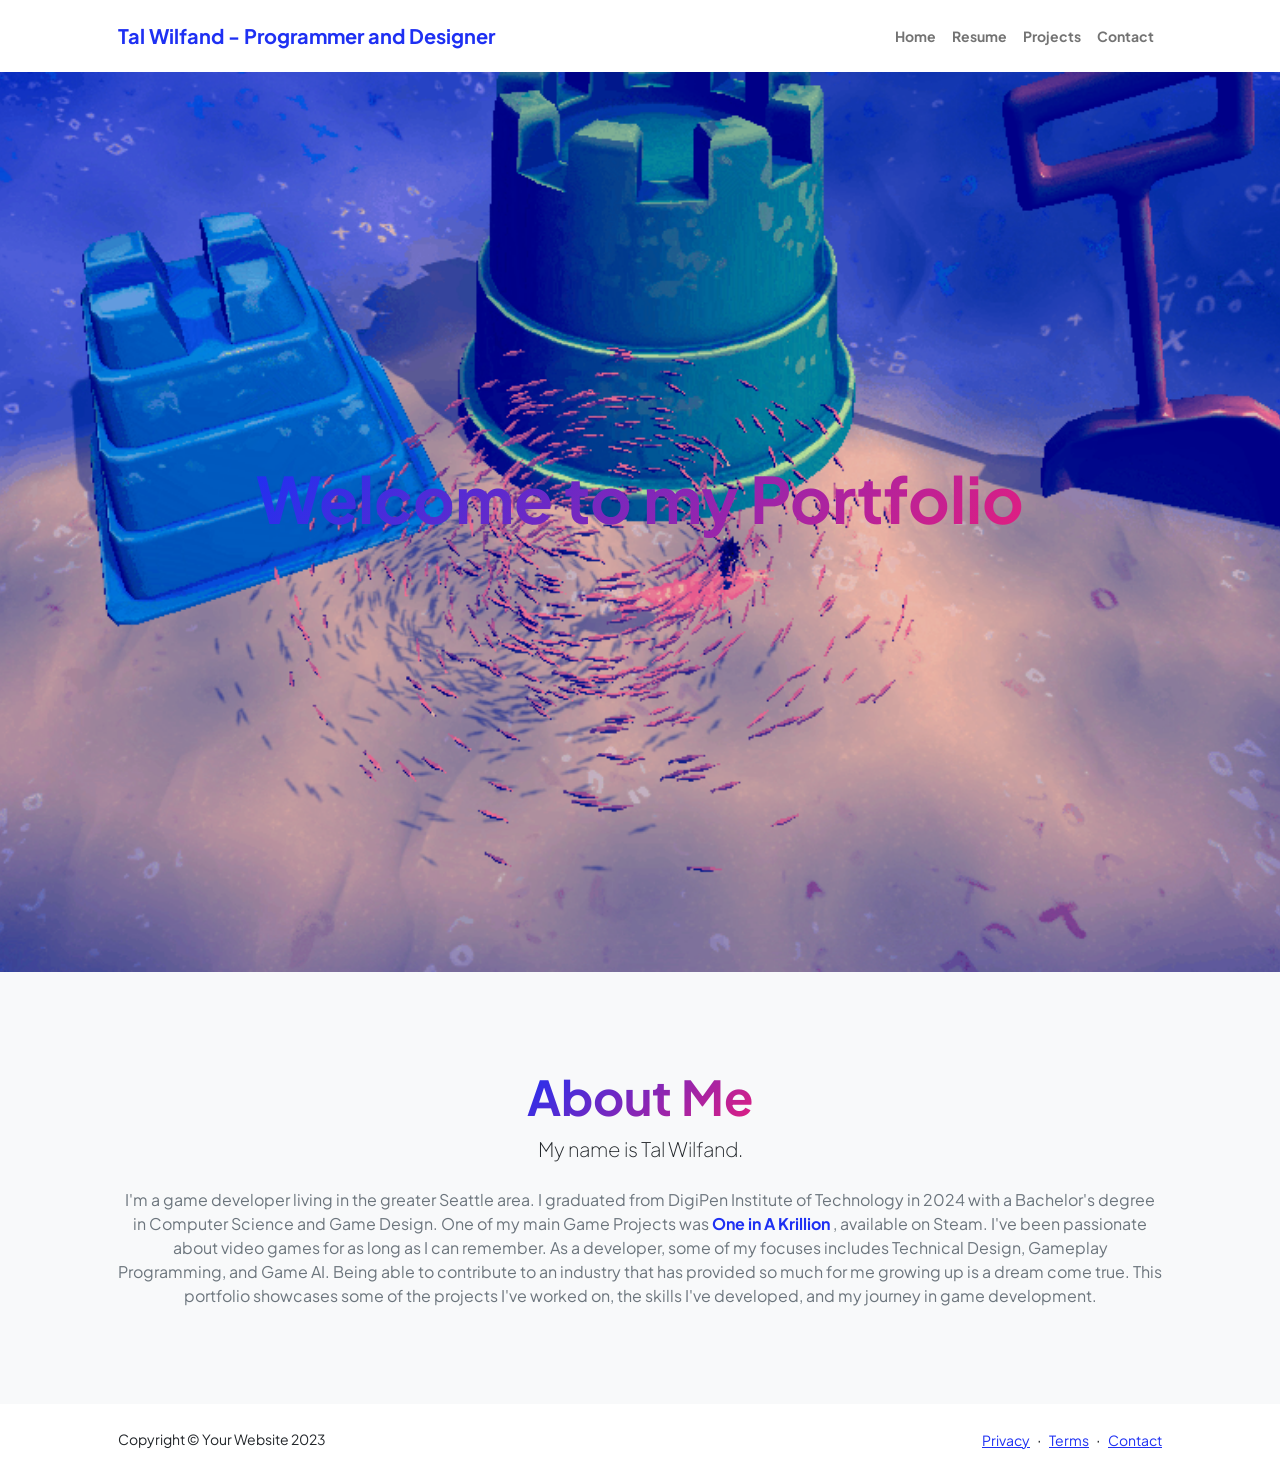
==== index.html @ 3e99793d "better wording and website image" ====
<!DOCTYPE html>
<html lang="en">
    <head>
        <meta charset="utf-8" />
        <meta name="viewport" content="width=device-width, initial-scale=1, shrink-to-fit=no" />
        <meta name="description" content="" />
        <meta name="author" content="" />
        <title>Tal Wilfand Portfolio</title>
        <!-- Favicon-->
        <link rel="icon" type="image/x-icon" href="assets/square-letter-t.png" />
        <!-- Custom Google font-->
        <link rel="preconnect" href="https://fonts.googleapis.com" />
        <link rel="preconnect" href="https://fonts.gstatic.com" crossorigin />
        <link href="https://fonts.googleapis.com/css2?family=Plus+Jakarta+Sans:wght@100;200;300;400;500;600;700;800;900&amp;display=swap" rel="stylesheet" />
        <!-- Bootstrap icons-->
        <link href="https://cdn.jsdelivr.net/npm/bootstrap-icons@1.8.1/font/bootstrap-icons.css" rel="stylesheet" />
        <!-- Core theme CSS (includes Bootstrap)-->
        <link href="css/styles.css" rel="stylesheet" />
    </head>
    <body class="d-flex flex-column h-100">
        
        <main class="flex-shrink-0">
            <!-- Navigation-->
            <nav class="navbar navbar-expand-lg navbar-light bg-white py-3">
                <div class="container px-5">
                    <a class="navbar-brand" href="index.html"><span class="fw-bolder text-primary">Tal Wilfand - Programmer and Designer</span></a>
                    <button class="navbar-toggler" type="button" data-bs-toggle="collapse" data-bs-target="#navbarSupportedContent" aria-controls="navbarSupportedContent" aria-expanded="false" aria-label="Toggle navigation"><span class="navbar-toggler-icon"></span></button>
                    <div class="collapse navbar-collapse" id="navbarSupportedContent">
                        <ul class="navbar-nav ms-auto mb-2 mb-lg-0 small fw-bolder">
                            <li class="nav-item"><a class="nav-link" href="index.html">Home</a></li>
                            <li class="nav-item"><a class="nav-link" href="resume.html">Resume</a></li>
                            <li class="nav-item"><a class="nav-link" href="projects.html">Projects</a></li>
                            <li class="nav-item"><a class="nav-link" href="contact.html">Contact</a></li>
                        </ul>
                    </div>
                </div>
            </nav>
            <!-- Header-->
            <section class="hero">
                <h1 class="display-3 fw-bolder mb-5"><span class="text-gradient d-inline">Welcome to my Portfolio</span></h1>
            </section>

            <!-- About Section-->
            <section class="bg-light py-5">
                
                <div class="container px-5">
                    <div class="row gx-5 justify-content-center">
                        <div class="col-xxl-8">
                            <div class="text-center my-5">

                                <h2 class="display-5 fw-bolder"><span class="text-gradient d-inline">About Me</span></h2>
                                <p class="lead fw-light mb-4">My name is Tal Wilfand.</p>
                                <p class="text-muted">I'm a game developer living in the greater Seattle area. 
                                    I graduated from DigiPen Institute of Technology in 2024 with a Bachelor's degree in Computer Science and Game Design. One of my main Game Projects was

                                    <a href="https://store.steampowered.com/app/2924160/One_in_a_Krillion/"
                                       target="_blank"
                                       rel="noopener noreferrer"
                                       class="fw-bold text-decoration-none">
                                        One in A Krillion
                                    </a>,
                                    available on Steam.

                                    I've been passionate about video games for as long as I can remember. As a developer, some of my focuses includes Technical Design, Gameplay Programming, and Game AI.
                                    Being able to contribute to an industry that has provided so much for me growing up is a dream come true. 
                                    This portfolio showcases some of the projects I've worked on, the skills I've developed, and my journey in game development. 
                                </p>

                            </div>
                        </div>
                    </div>
                </div>
            </section>
        </main>
        <!-- Footer-->
        <footer class="bg-white py-4 mt-auto">
            <div class="container px-5">
                <div class="row align-items-center justify-content-between flex-column flex-sm-row">
                    <div class="col-auto"><div class="small m-0">Copyright &copy; Your Website 2023</div></div>
                    <div class="col-auto">
                        <a class="small" href="#!">Privacy</a>
                        <span class="mx-1">&middot;</span>
                        <a class="small" href="#!">Terms</a>
                        <span class="mx-1">&middot;</span>
                        <a class="small" href="#!">Contact</a>
                    </div>
                </div>
            </div>
        </footer>
        <!-- Bootstrap core JS-->
        <script src="https://cdn.jsdelivr.net/npm/bootstrap@5.2.3/dist/js/bootstrap.bundle.min.js"></script>
        <!-- Core theme JS-->
        <script src="js/scripts.js"></script>
    </body>
</html>
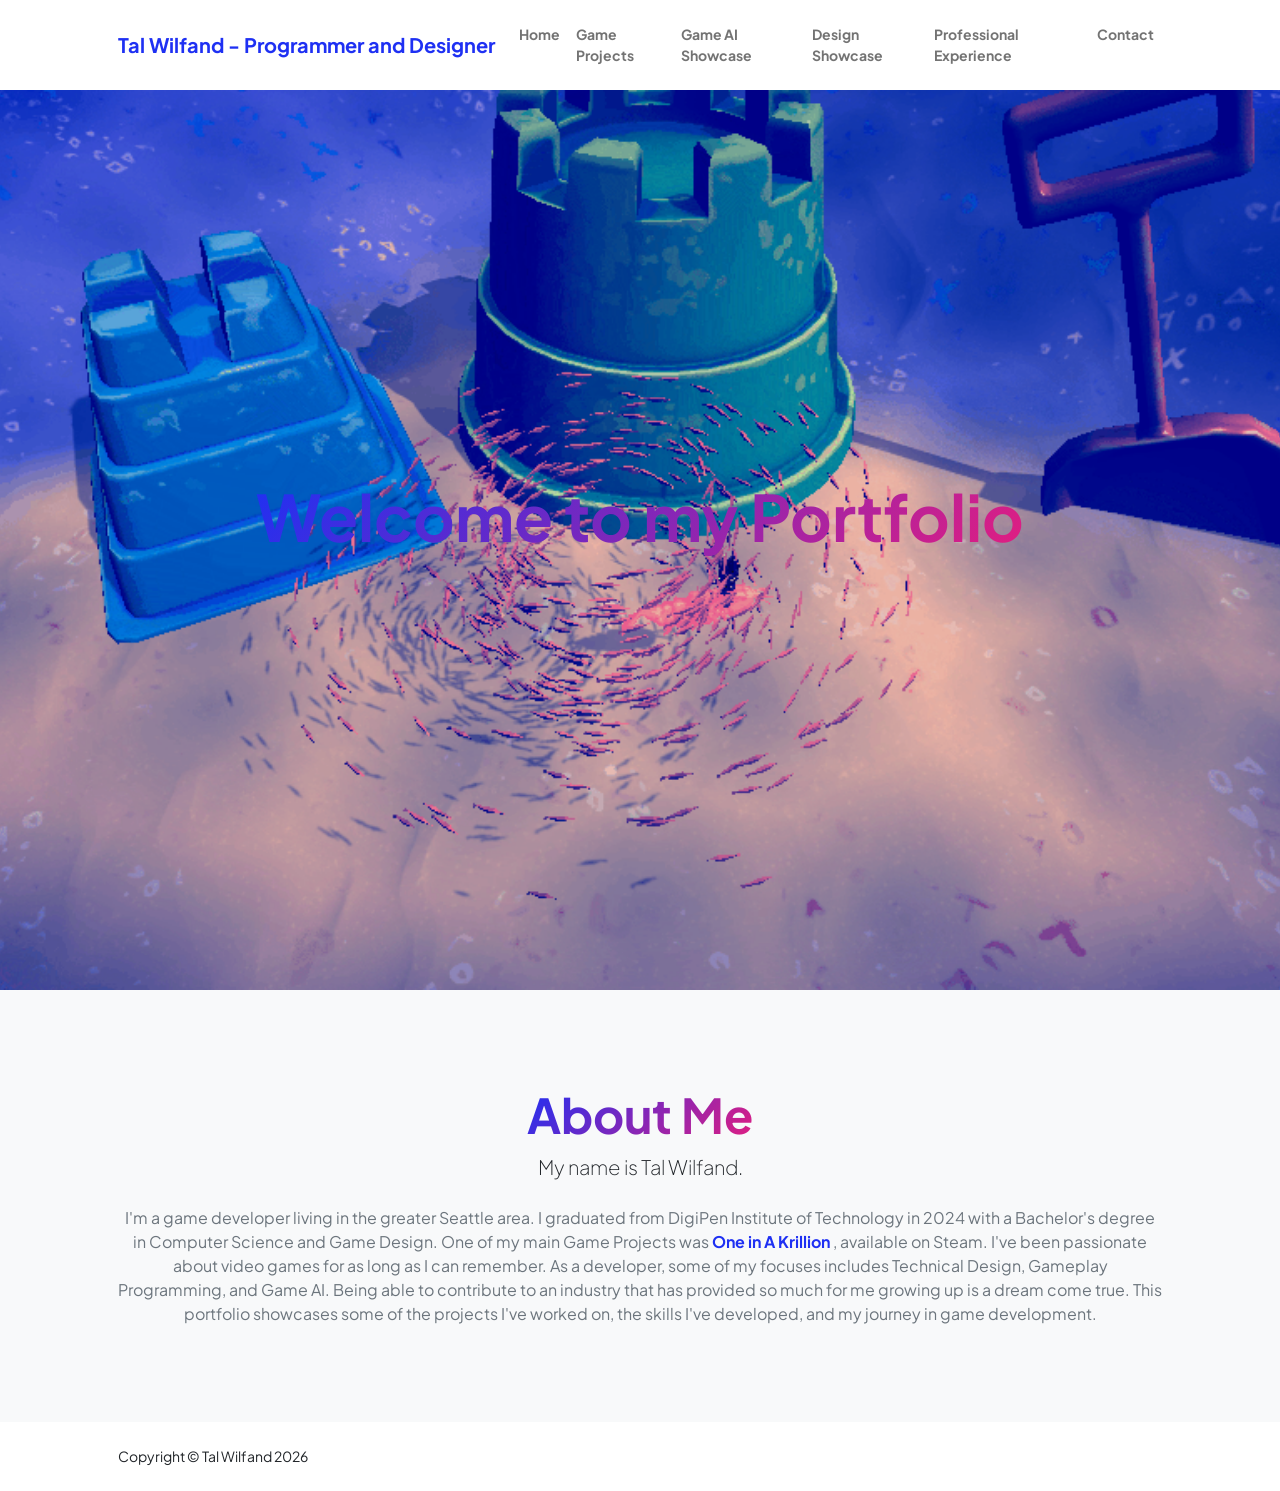
==== commit 43c30bf9: "Update index.html" ====
--- a/index.html
+++ b/index.html
@@ -21,15 +21,17 @@
         
         <main class="flex-shrink-0">
             <!-- Navigation-->
-            <nav class="navbar navbar-expand-lg navbar-light bg-white py-3">
+            <nav class="navbar navbar-expand-lg navbar-light bg-blue py-3">
                 <div class="container px-5">
                     <a class="navbar-brand" href="index.html"><span class="fw-bolder text-primary">Tal Wilfand - Programmer and Designer</span></a>
                     <button class="navbar-toggler" type="button" data-bs-toggle="collapse" data-bs-target="#navbarSupportedContent" aria-controls="navbarSupportedContent" aria-expanded="false" aria-label="Toggle navigation"><span class="navbar-toggler-icon"></span></button>
                     <div class="collapse navbar-collapse" id="navbarSupportedContent">
                         <ul class="navbar-nav ms-auto mb-2 mb-lg-0 small fw-bolder">
                             <li class="nav-item"><a class="nav-link" href="index.html">Home</a></li>
-                            <li class="nav-item"><a class="nav-link" href="resume.html">Resume</a></li>
-                            <li class="nav-item"><a class="nav-link" href="projects.html">Projects</a></li>
+                            <li class="nav-item"><a class="nav-link" href="projects.html">Game Projects</a></li>
+                            <li class="nav-item"><a class="nav-link" href="projects.html">Game AI Showcase</a></li>
+                            <li class="nav-item"><a class="nav-link" href="projects.html">Design Showcase</a></li>
+                            <li class="nav-item"><a class="nav-link" href="resume.html">Professional Experience</a></li>
                             <li class="nav-item"><a class="nav-link" href="contact.html">Contact</a></li>
                         </ul>
                     </div>
@@ -76,14 +78,7 @@
         <footer class="bg-white py-4 mt-auto">
             <div class="container px-5">
                 <div class="row align-items-center justify-content-between flex-column flex-sm-row">
-                    <div class="col-auto"><div class="small m-0">Copyright &copy; Your Website 2023</div></div>
-                    <div class="col-auto">
-                        <a class="small" href="#!">Privacy</a>
-                        <span class="mx-1">&middot;</span>
-                        <a class="small" href="#!">Terms</a>
-                        <span class="mx-1">&middot;</span>
-                        <a class="small" href="#!">Contact</a>
-                    </div>
+                    <div class="col-auto"><div class="small m-0">Copyright &copy; Tal Wilfand 2026</div></div>
                 </div>
             </div>
         </footer>
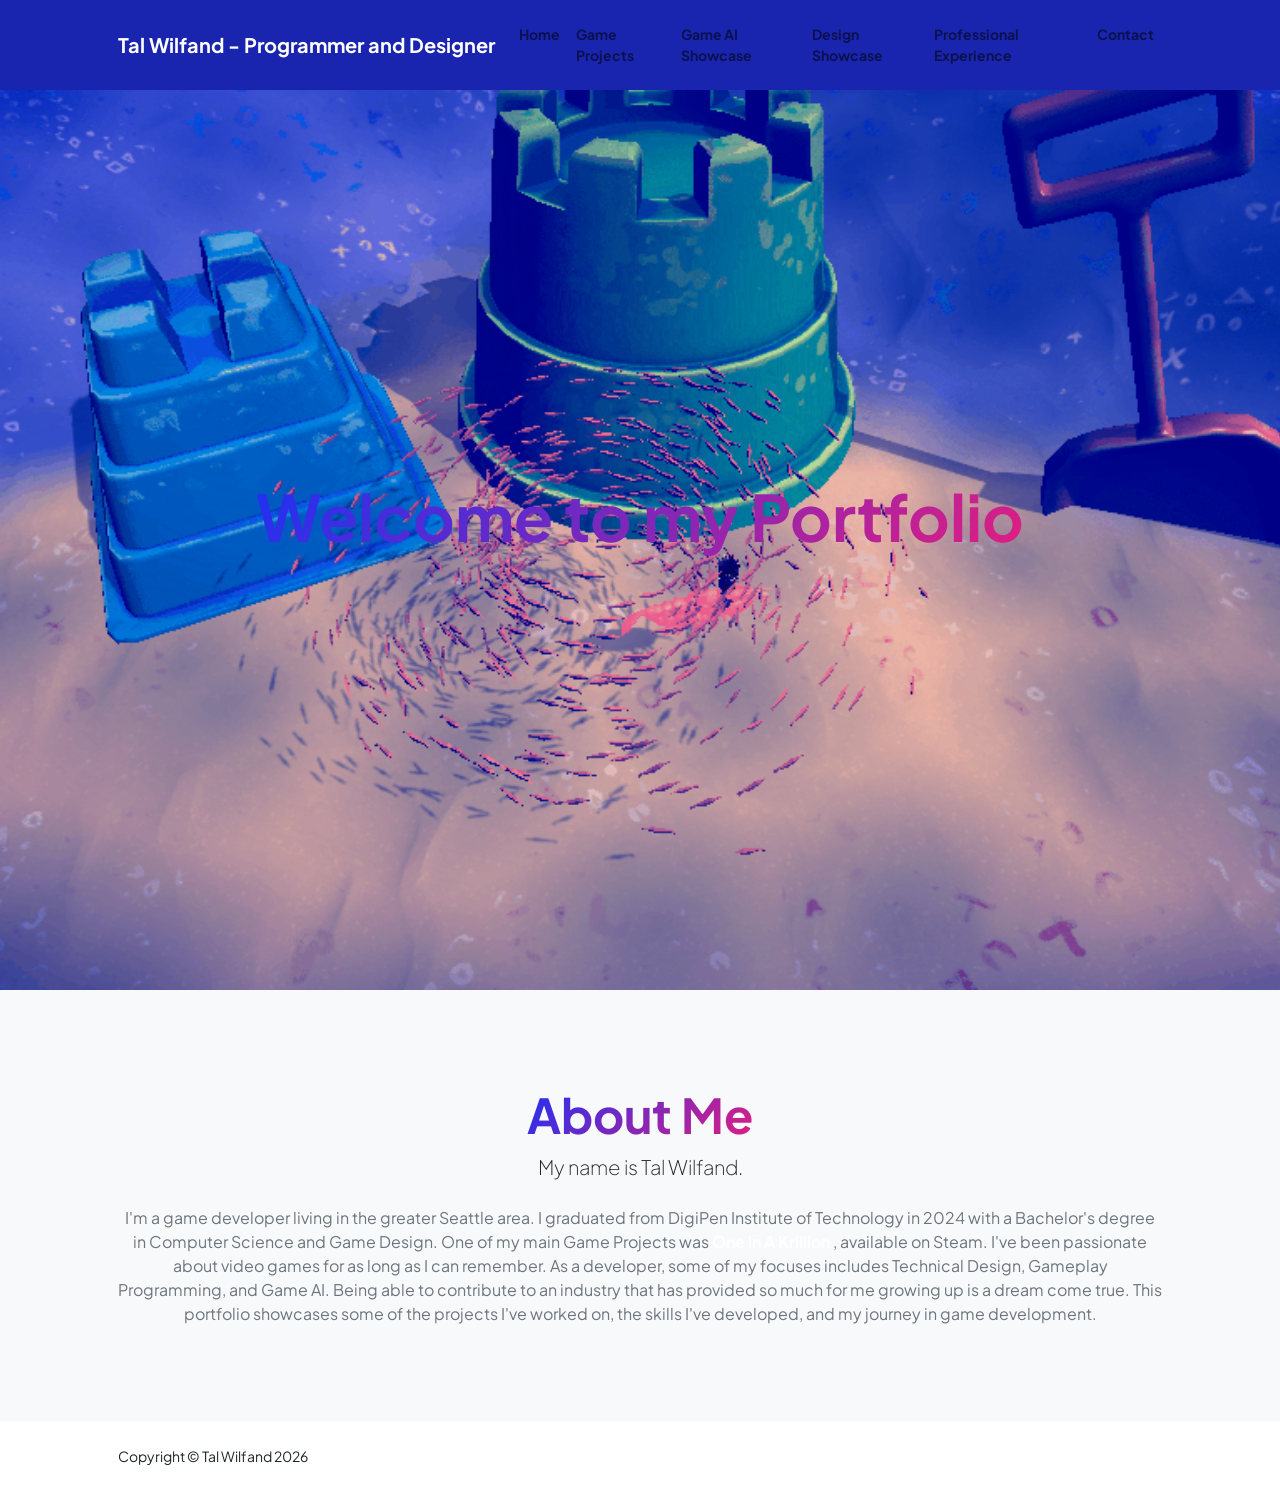
==== commit b2ffe1e4: "text color" ====
--- a/index.html
+++ b/index.html
@@ -23,7 +23,7 @@
             <!-- Navigation-->
             <nav class="navbar navbar-expand-lg navbar-light bg-blue py-3">
                 <div class="container px-5">
-                    <a class="navbar-brand" href="index.html"><span class="fw-bolder text-primary">Tal Wilfand - Programmer and Designer</span></a>
+                    <a class="navbar-brand" href="index.html"><span class="fw-bolder text-white">Tal Wilfand - Programmer and Designer</span></a>
                     <button class="navbar-toggler" type="button" data-bs-toggle="collapse" data-bs-target="#navbarSupportedContent" aria-controls="navbarSupportedContent" aria-expanded="false" aria-label="Toggle navigation"><span class="navbar-toggler-icon"></span></button>
                     <div class="collapse navbar-collapse" id="navbarSupportedContent">
                         <ul class="navbar-nav ms-auto mb-2 mb-lg-0 small fw-bolder">
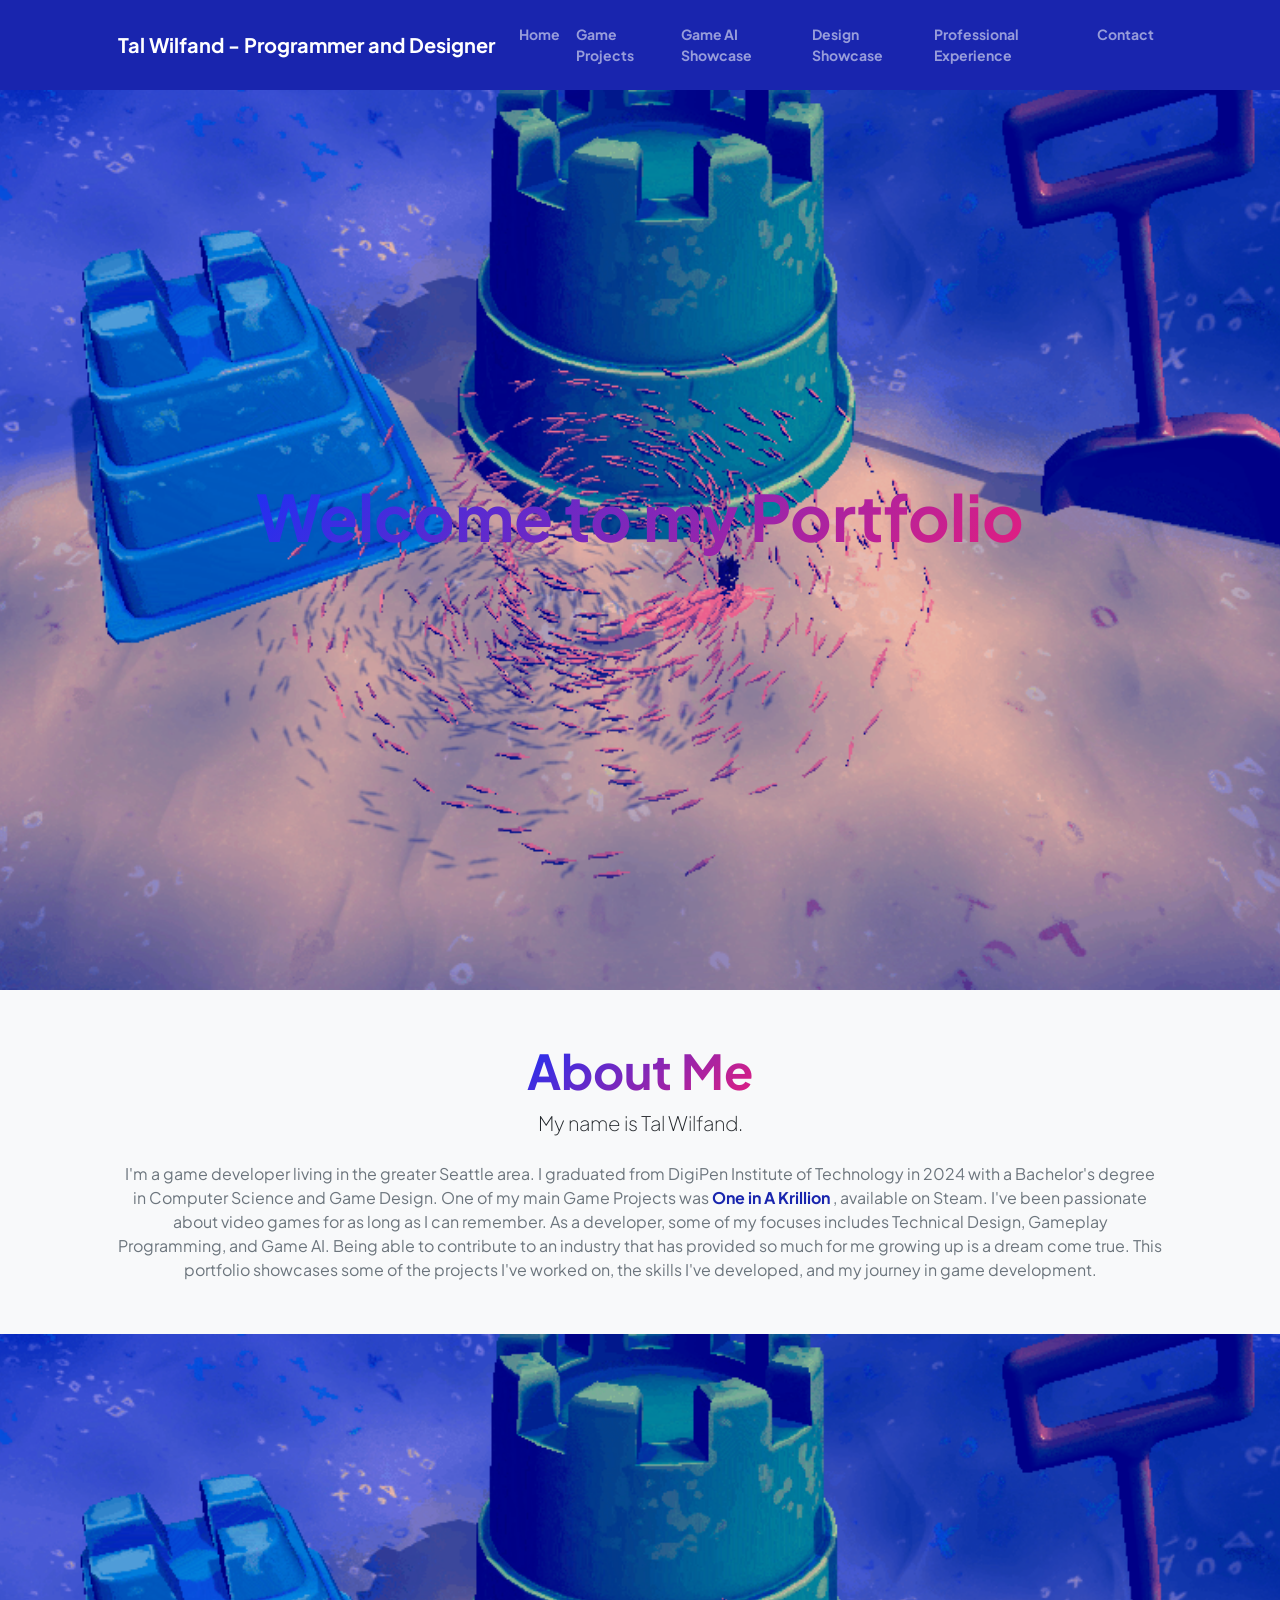
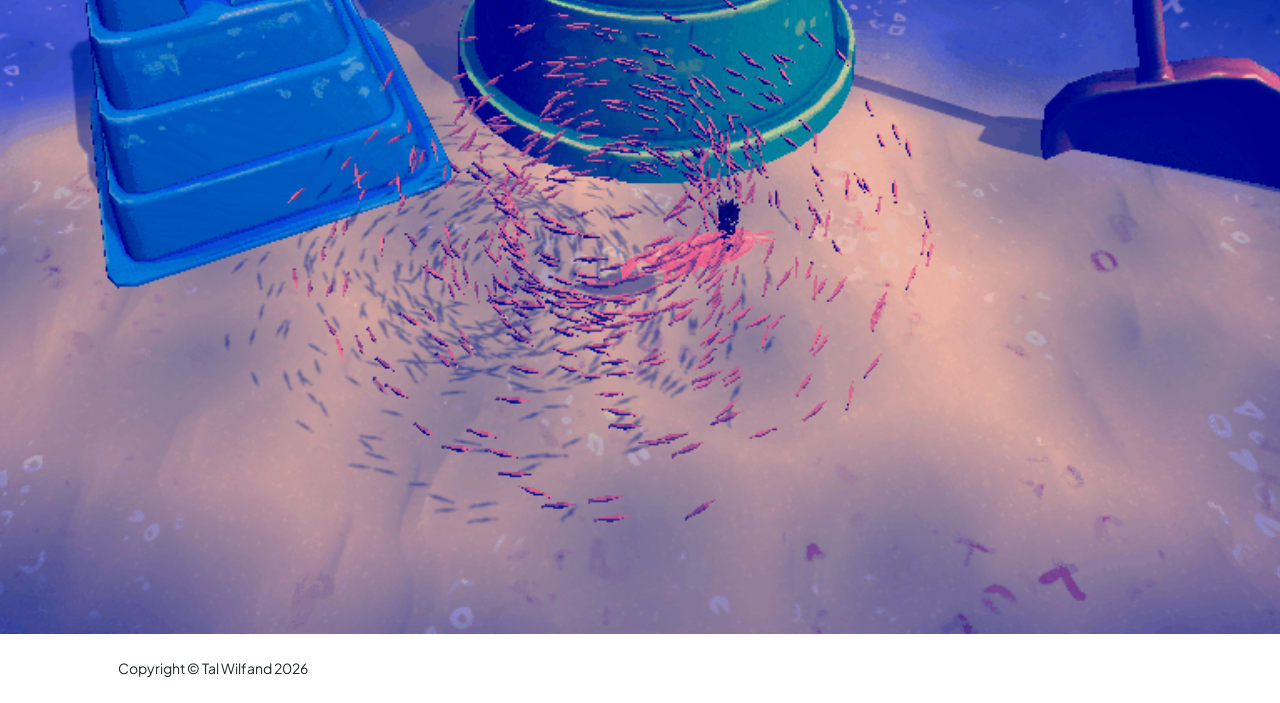
==== commit e4c4fc36: "boss" ====
--- a/index.html
+++ b/index.html
@@ -43,7 +43,7 @@
             </section>
 
             <!-- About Section-->
-            <section class="bg-light py-5">
+            <section class="bg-light py-1">
                 
                 <div class="container px-5">
                     <div class="row gx-5 justify-content-center">
@@ -73,6 +73,10 @@
                     </div>
                 </div>
             </section>
+            <section class="boss_visuals">
+                <!-- <h1 class="display-3 fw-bolder mb-5"><span class="text-gradient d-inline">Welcome to my Portfolio</span></h1> -->
+            </section>
+
         </main>
         <!-- Footer-->
         <footer class="bg-white py-4 mt-auto">
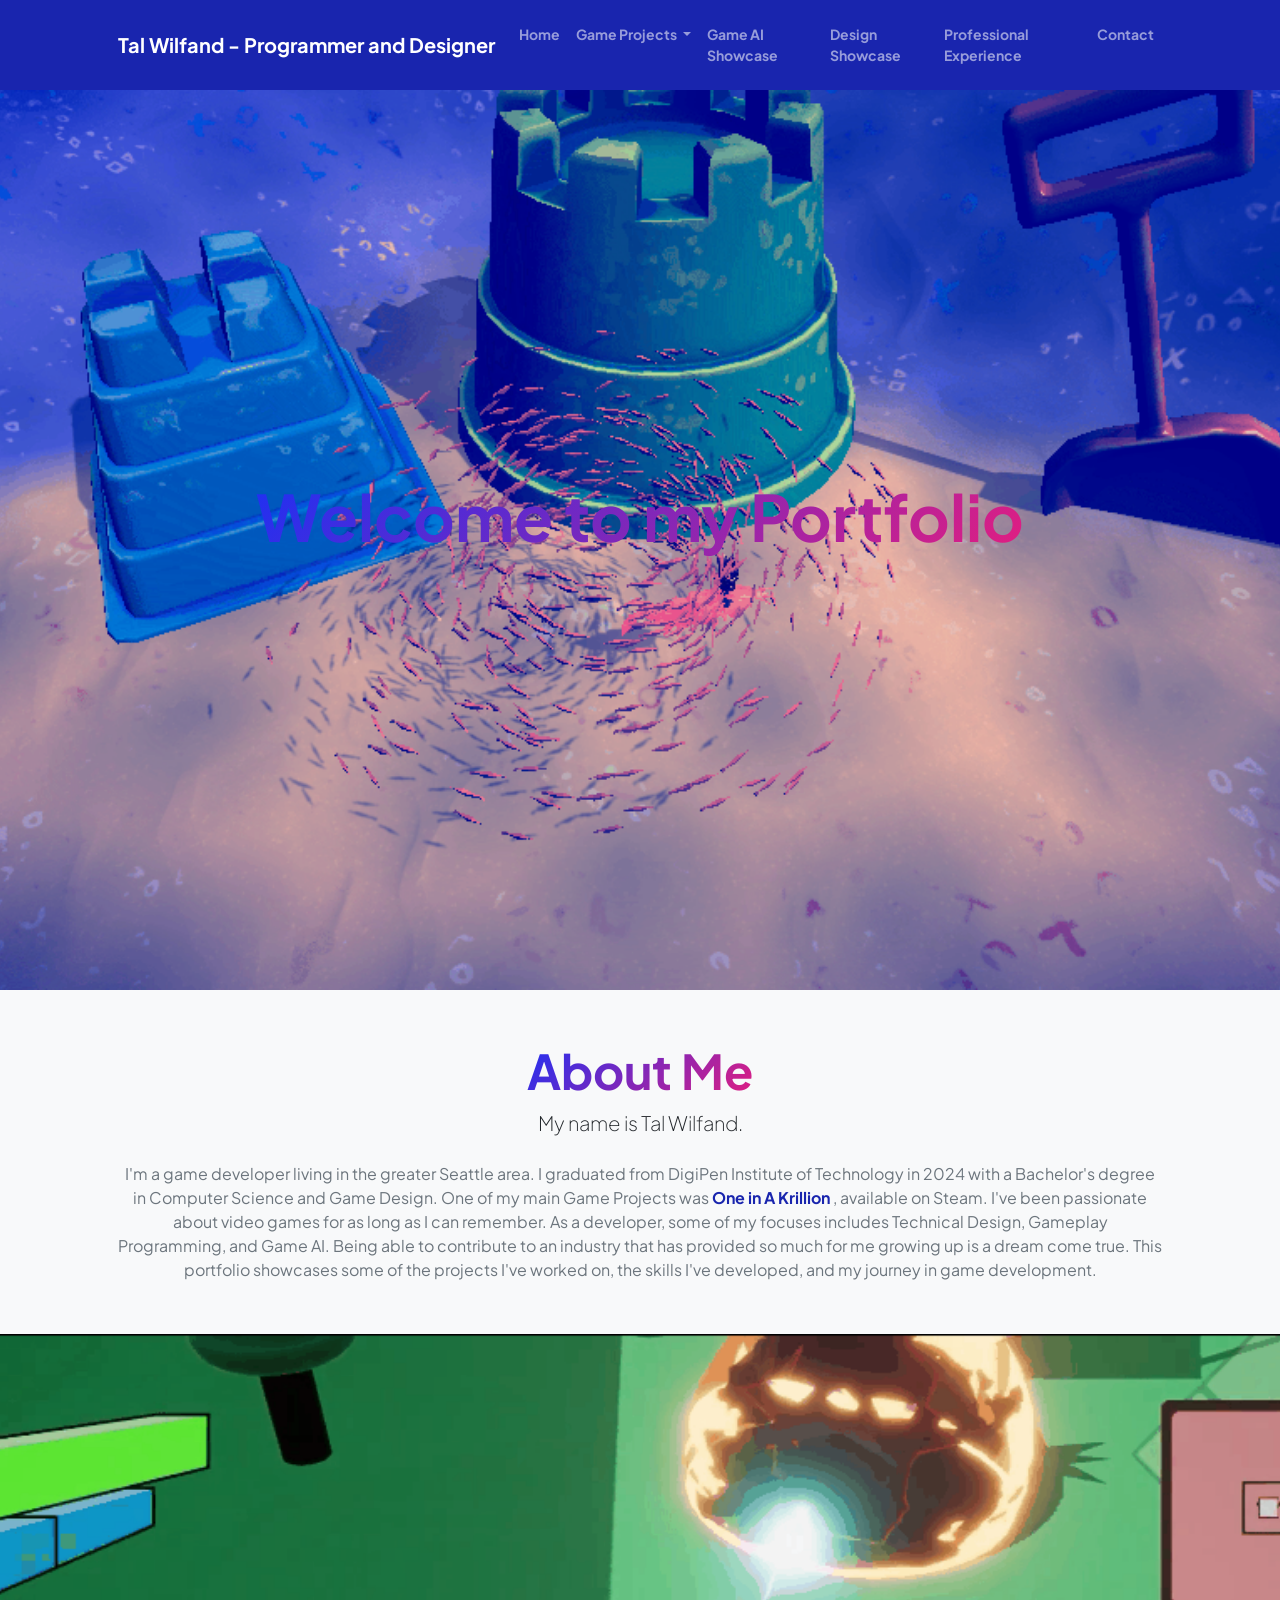
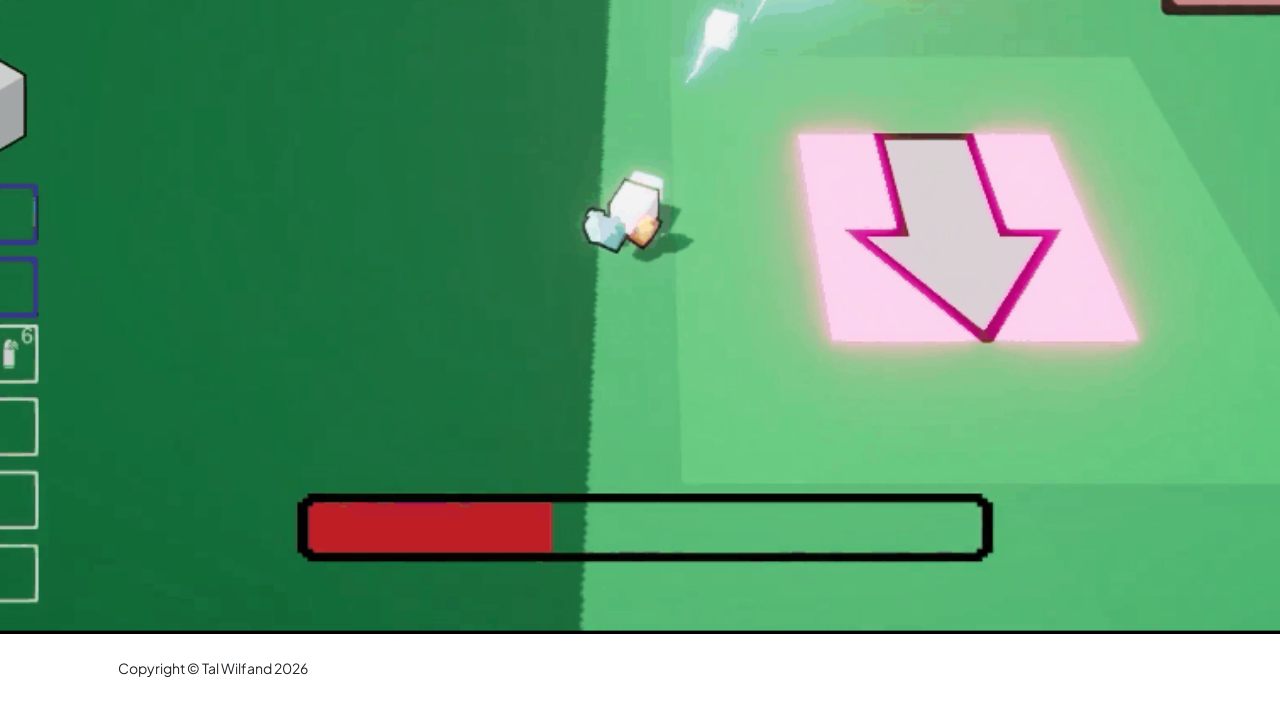
==== commit a8b47560: "a" ====
--- a/index.html
+++ b/index.html
@@ -28,7 +28,25 @@
                     <div class="collapse navbar-collapse" id="navbarSupportedContent">
                         <ul class="navbar-nav ms-auto mb-2 mb-lg-0 small fw-bolder">
                             <li class="nav-item"><a class="nav-link" href="index.html">Home</a></li>
-                            <li class="nav-item"><a class="nav-link" href="projects.html">Game Projects</a></li>
+<!--                             <li class="nav-item"><a class="nav-link" href="projects.html">Game Projects</a></li>
+ -->                        <li class="nav-item dropdown">
+                                <a class="nav-link dropdown-toggle"
+                                href="#"
+                                id="gameProjectsDropdown"
+                                role="button"
+                                data-bs-toggle="dropdown"
+                                aria-expanded="false">
+                                    Game Projects
+                                </a>
+
+                                <ul class="dropdown-menu" aria-labelledby="gameProjectsDropdown">
+                                    <li><a class="dropdown-item" href="projects.html">Mobius Rain</a></li>
+                                    <li><a class="dropdown-item" href="projects.html">GAMESHIFT</a></li>
+                                    <li><a class="dropdown-item" href="projects.html">Cooper's Cleanup</a></li>
+                                    <li><a class="dropdown-item" href="projects.html">Cu Blight</a></li>
+                                    <li><a class="dropdown-item" href="projects.html">One in a Krillion</a></li>
+                                </ul>
+                            </li>
                             <li class="nav-item"><a class="nav-link" href="projects.html">Game AI Showcase</a></li>
                             <li class="nav-item"><a class="nav-link" href="projects.html">Design Showcase</a></li>
                             <li class="nav-item"><a class="nav-link" href="resume.html">Professional Experience</a></li>
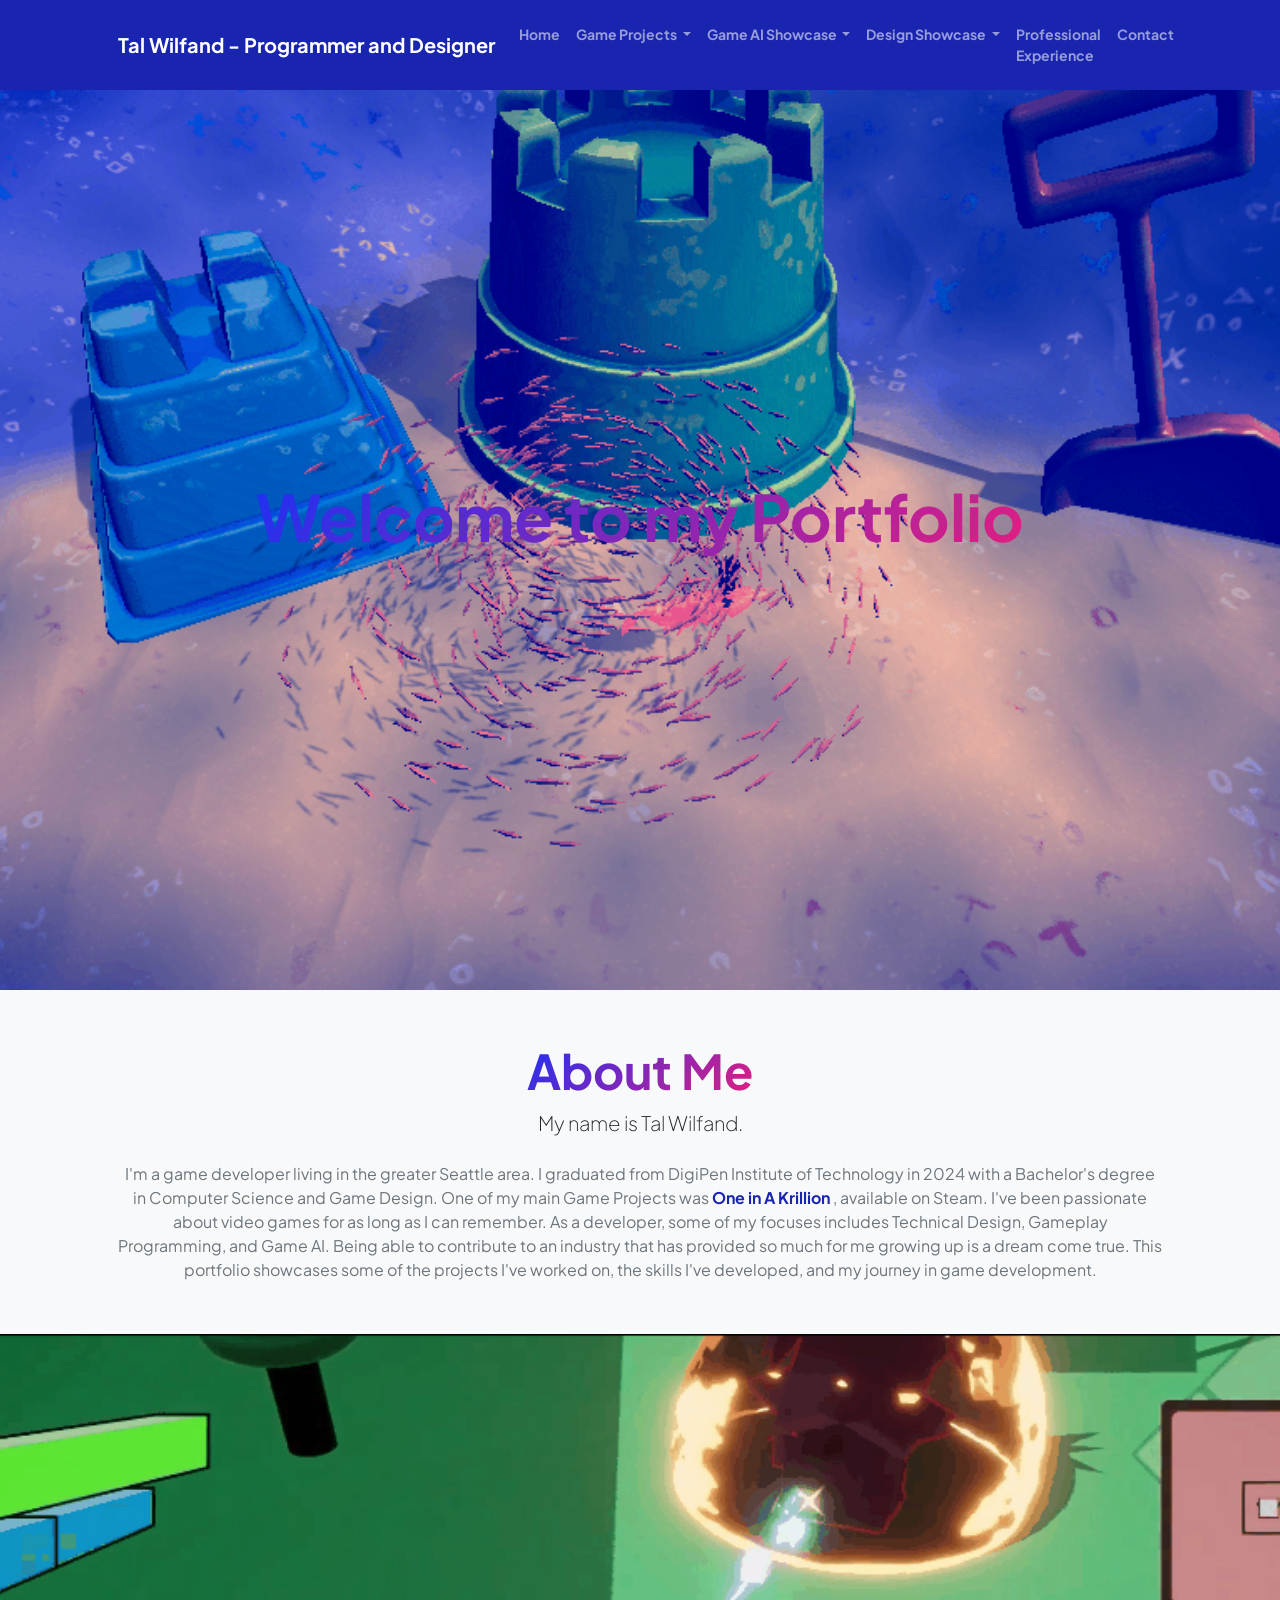
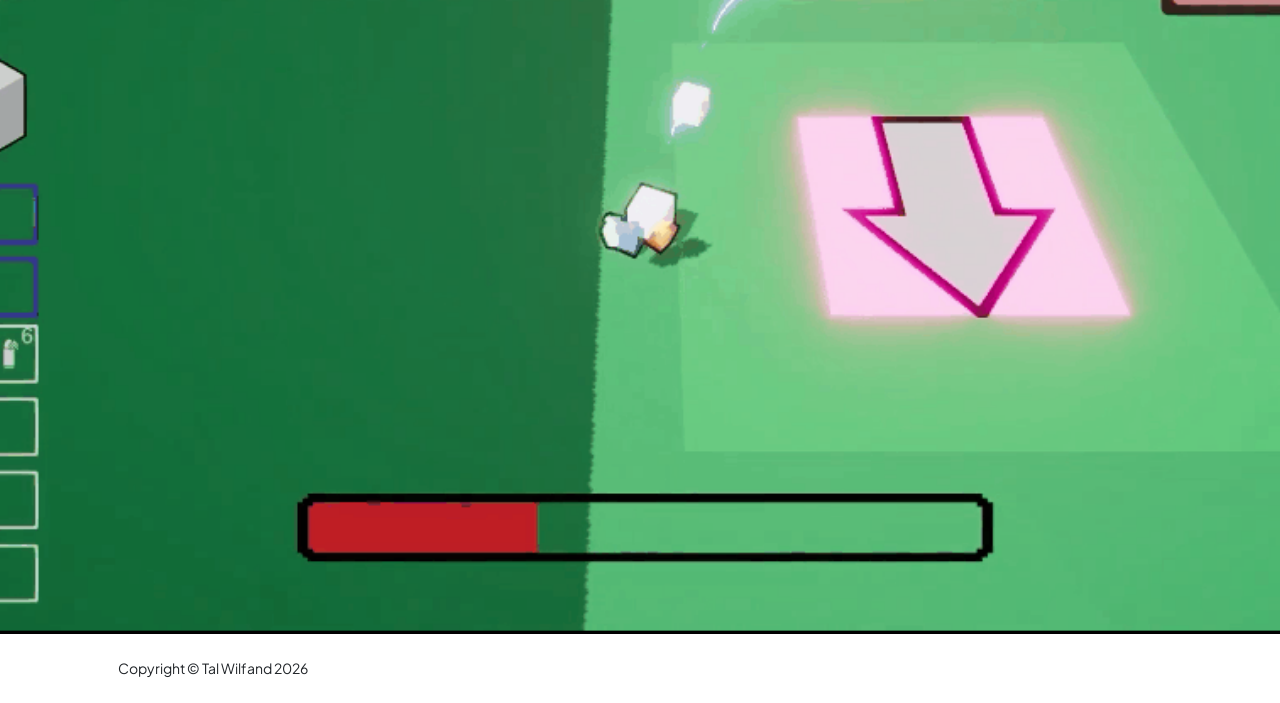
==== commit 8c66c068: "Update index.html" ====
--- a/index.html
+++ b/index.html
@@ -47,8 +47,38 @@
                                     <li><a class="dropdown-item" href="projects.html">One in a Krillion</a></li>
                                 </ul>
                             </li>
-                            <li class="nav-item"><a class="nav-link" href="projects.html">Game AI Showcase</a></li>
-                            <li class="nav-item"><a class="nav-link" href="projects.html">Design Showcase</a></li>
+                            <li class="nav-item dropdown">
+                                <a class="nav-link dropdown-toggle"
+                                href="#"
+                                id="gameProjectsDropdown"
+                                role="button"
+                                data-bs-toggle="dropdown"
+                                aria-expanded="false">
+                                    Game AI Showcase
+                                </a>
+
+                                <ul class="dropdown-menu" aria-labelledby="gameProjectsDropdown">
+                                    <li><a class="dropdown-item" href="projects.html">Pathfinding</a></li>
+                                    <li><a class="dropdown-item" href="projects.html">Noise Terrain Generator</a></li>
+                                    <li><a class="dropdown-item" href="projects.html">Unreal Stealth</a></li>
+                                </ul>
+                            </li>
+                            <li class="nav-item dropdown">
+                                <a class="nav-link dropdown-toggle"
+                                href="#"
+                                id="gameProjectsDropdown"
+                                role="button"
+                                data-bs-toggle="dropdown"
+                                aria-expanded="false">
+                                    Design Showcase
+                                </a>
+
+                                <ul class="dropdown-menu" aria-labelledby="gameProjectsDropdown">
+                                    <li><a class="dropdown-item" href="projects.html">Procedural Generation</a></li>
+                                    <li><a class="dropdown-item" href="projects.html">Terrain Analysis Map</a></li>
+                                    <li><a class="dropdown-item" href="projects.html">Automatic Simulator</a></li>
+                                </ul>
+                            </li>
                             <li class="nav-item"><a class="nav-link" href="resume.html">Professional Experience</a></li>
                             <li class="nav-item"><a class="nav-link" href="contact.html">Contact</a></li>
                         </ul>
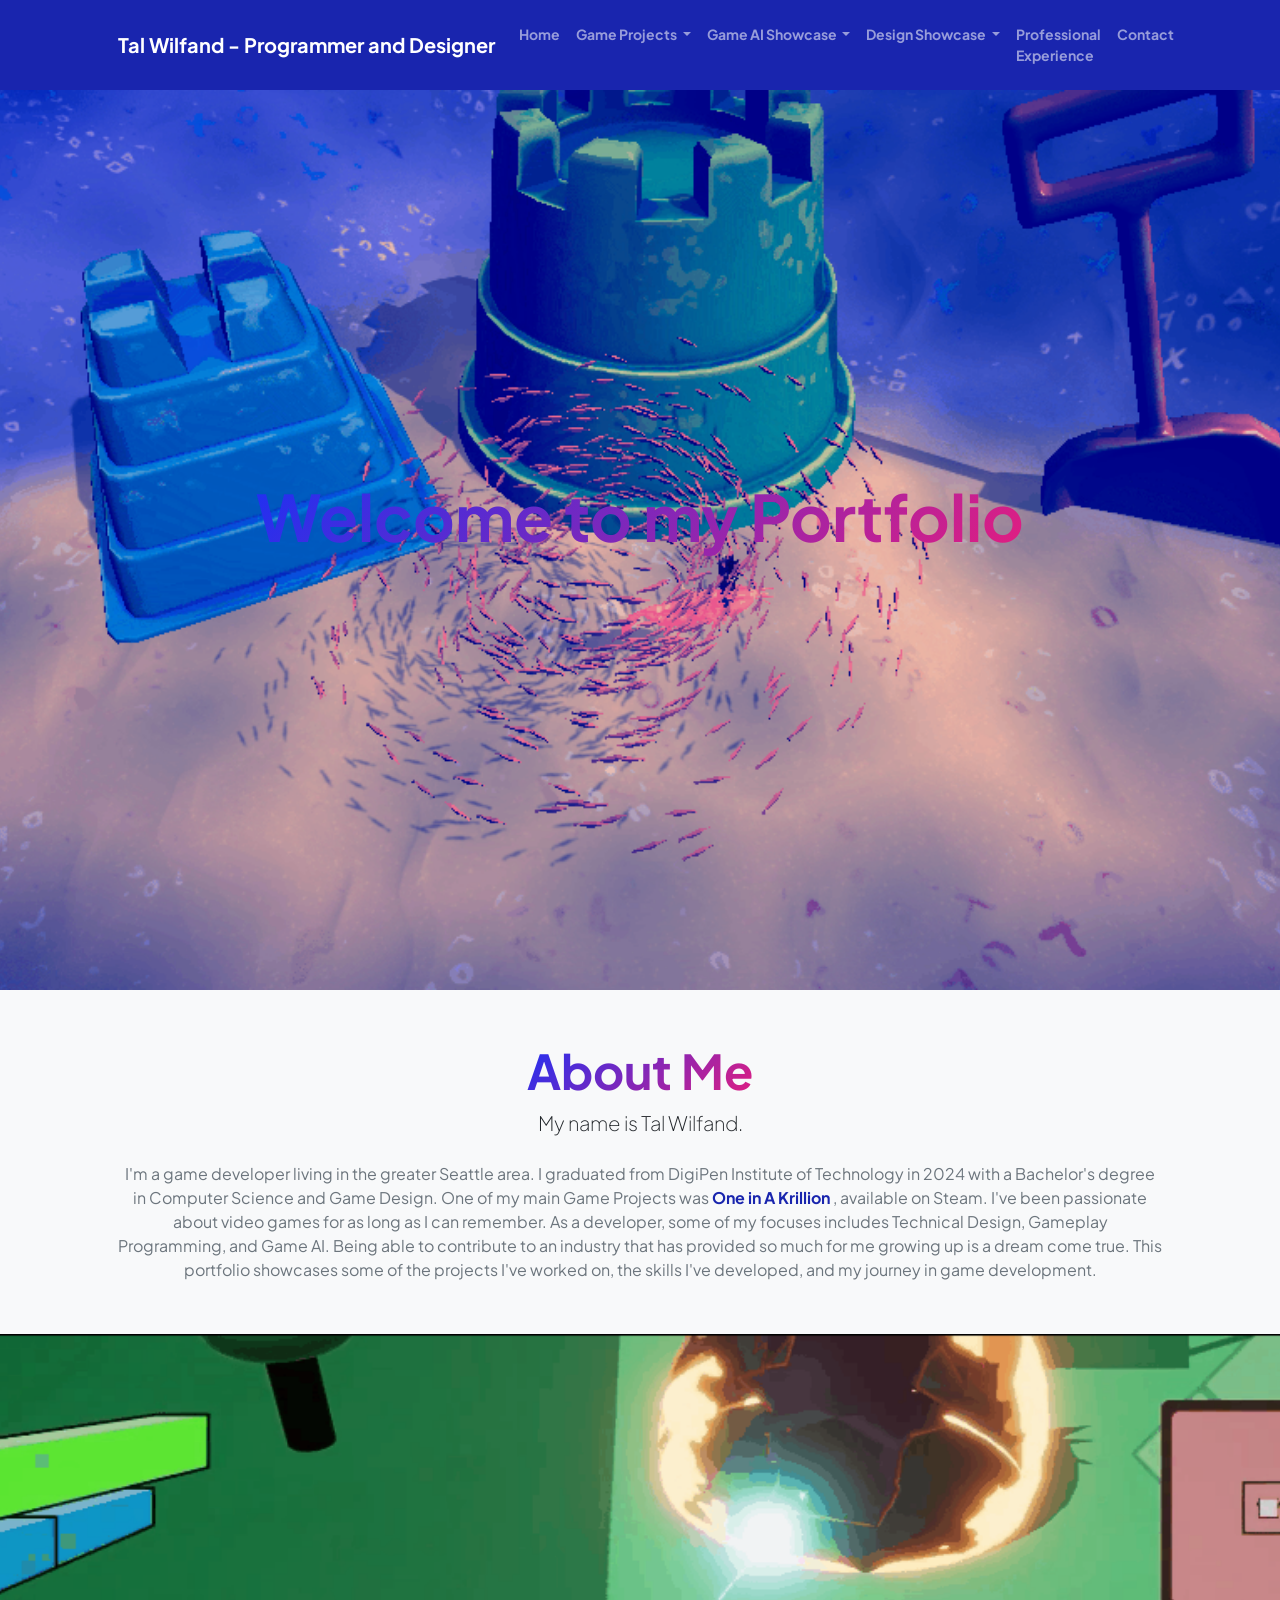
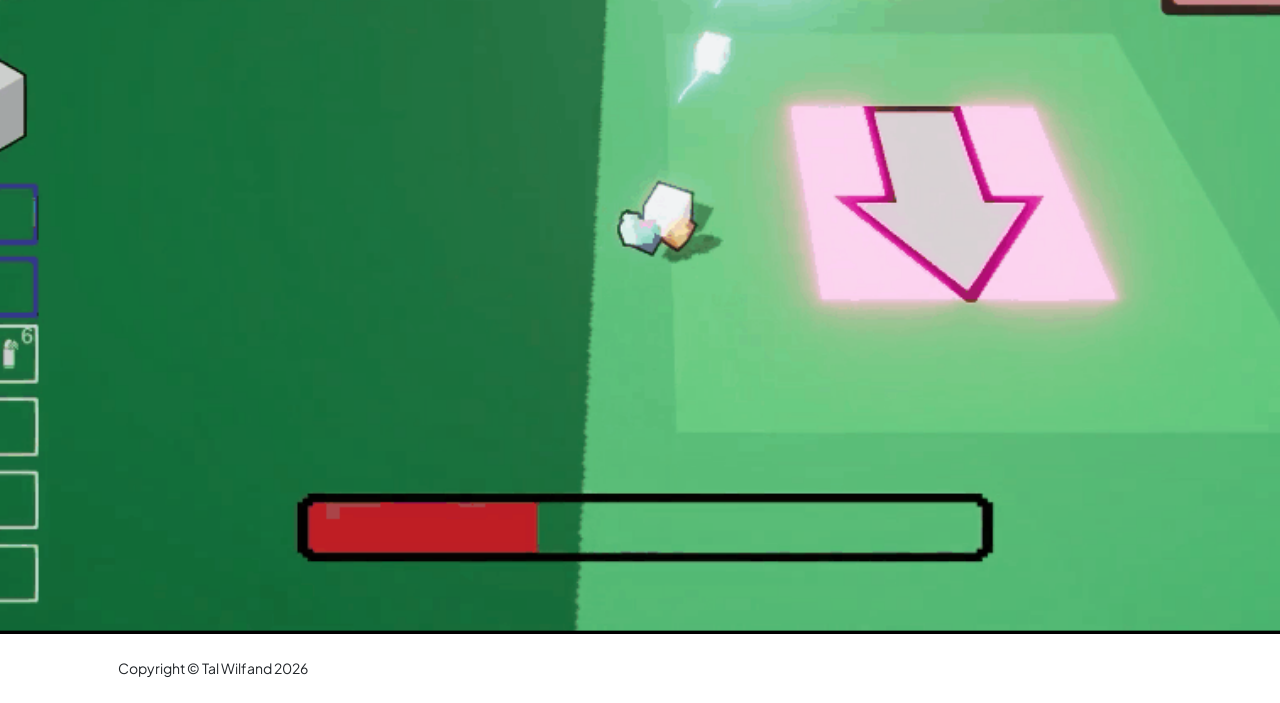
==== commit 5bc8e69c: "Update index.html" ====
--- a/index.html
+++ b/index.html
@@ -40,11 +40,13 @@
                                 </a>
 
                                 <ul class="dropdown-menu" aria-labelledby="gameProjectsDropdown">
+                                    <li><a class="dropdown-item" href="one_in_a_krillion.html">One in a Krillion</a></li>                                    
+                                    <li><a class="dropdown-item" href="projects.html">Cu Blight</a></li>                                    
+                                    <li><a class="dropdown-item" href="projects.html">Cooper's Cleanup</a></li>                                    
+                                    <li><a class="dropdown-item" href="projects.html">GAMESHIFT</a></li>
                                     <li><a class="dropdown-item" href="projects.html">Mobius Rain</a></li>
-                                    <li><a class="dropdown-item" href="projects.html">GAMESHIFT</a></li>
-                                    <li><a class="dropdown-item" href="projects.html">Cooper's Cleanup</a></li>
-                                    <li><a class="dropdown-item" href="projects.html">Cu Blight</a></li>
-                                    <li><a class="dropdown-item" href="projects.html">One in a Krillion</a></li>
+
+
                                 </ul>
                             </li>
                             <li class="nav-item dropdown">
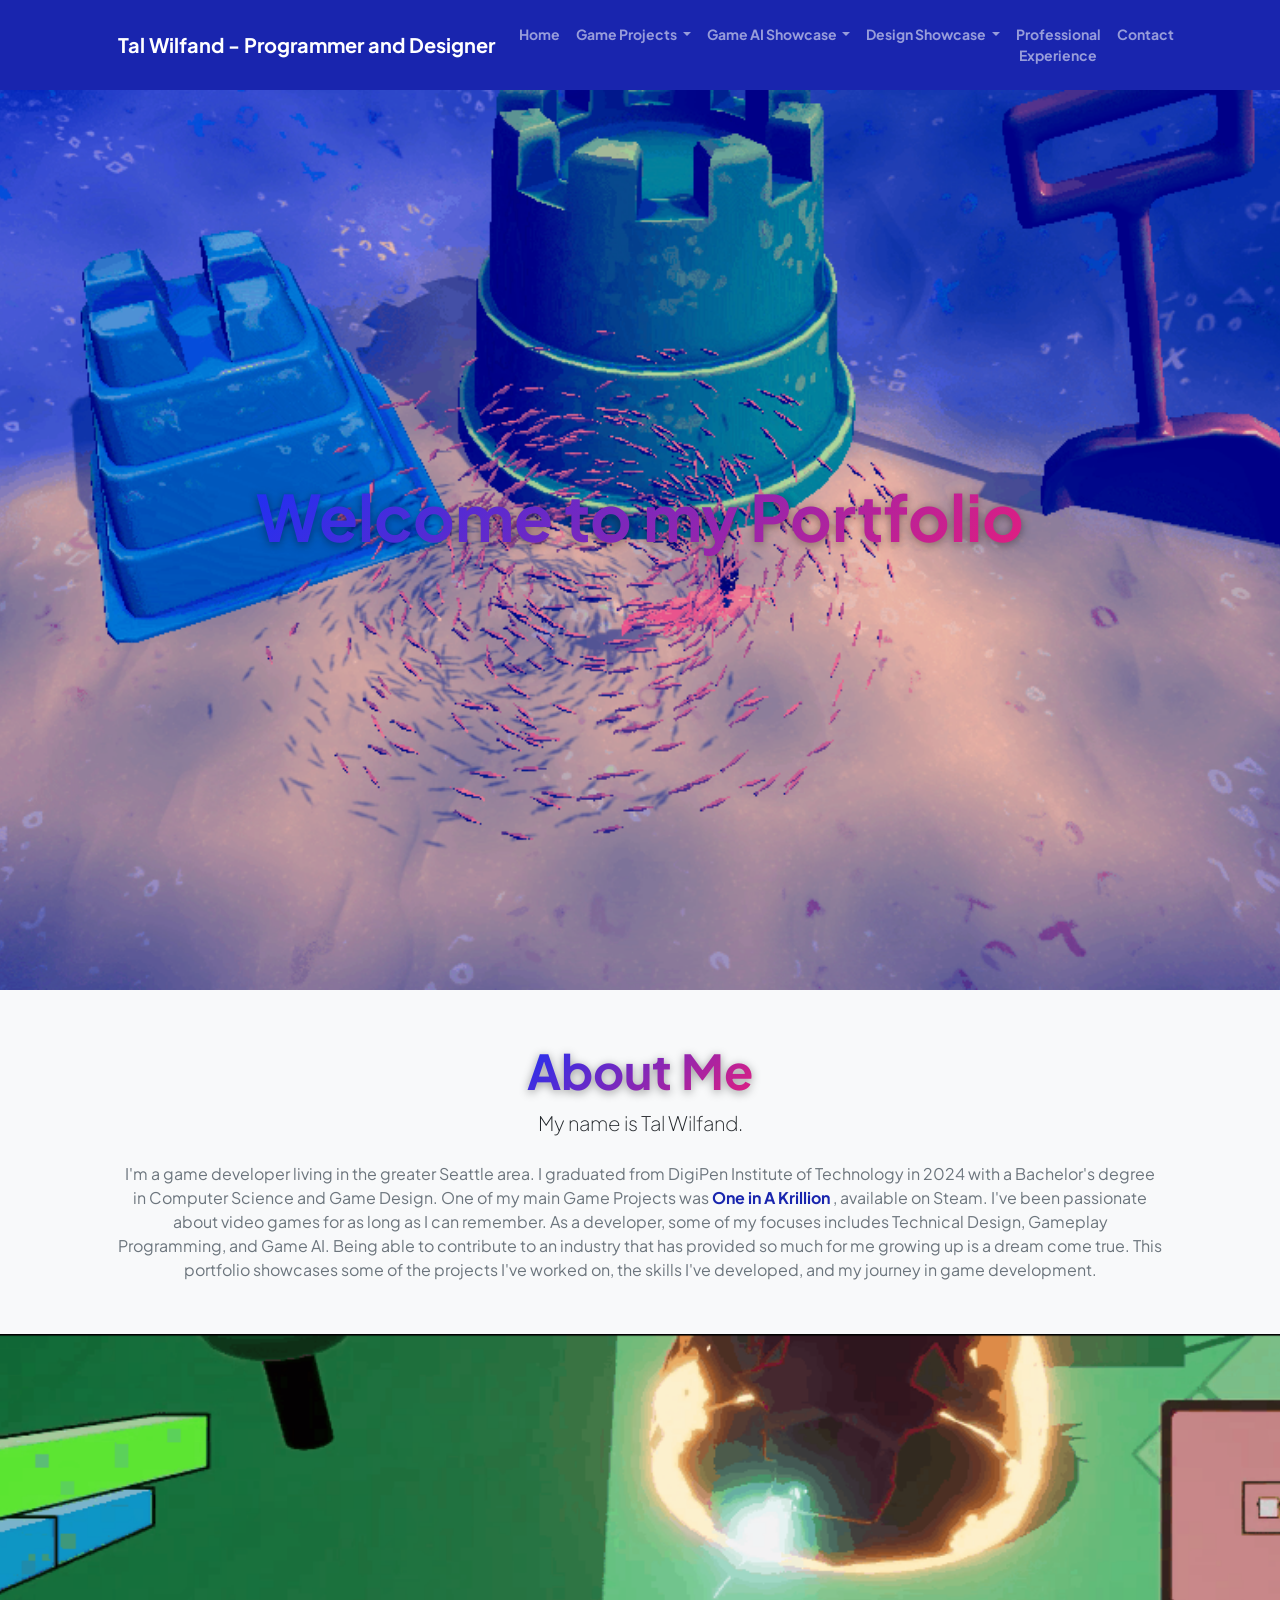
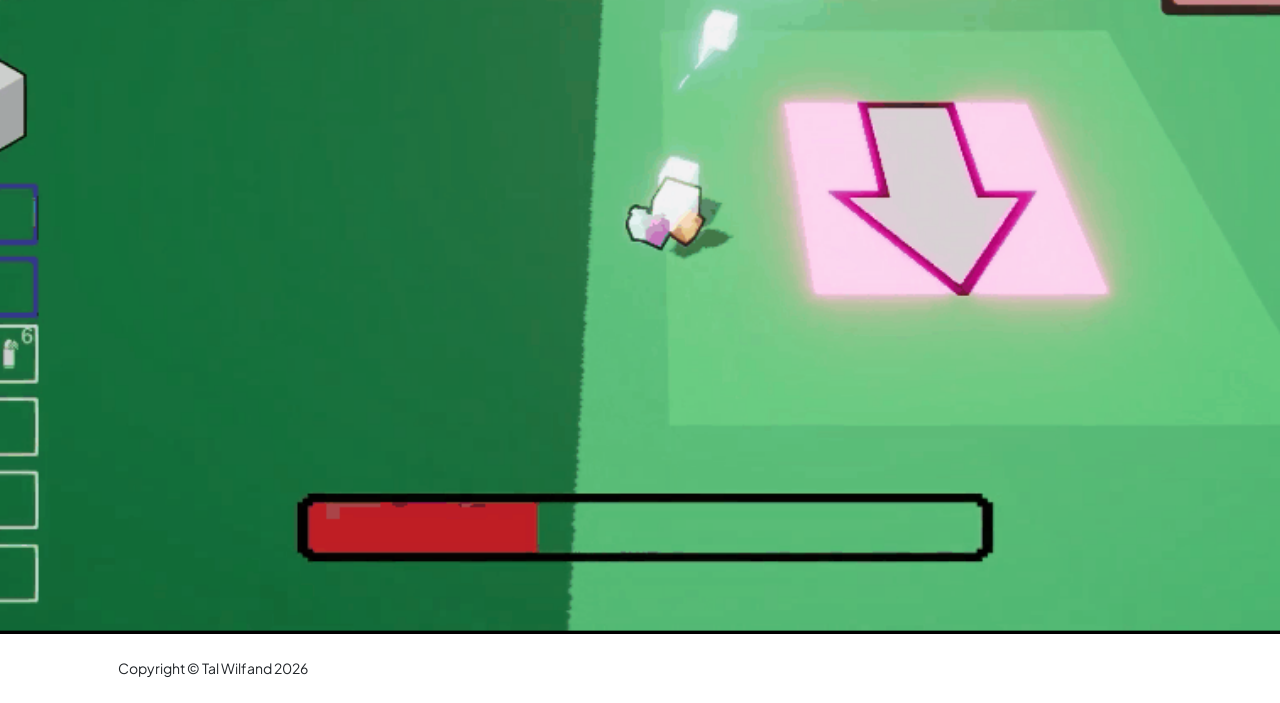
==== commit 9cc2ef5d: "cu blight page" ====
--- a/index.html
+++ b/index.html
@@ -41,10 +41,10 @@
 
                                 <ul class="dropdown-menu" aria-labelledby="gameProjectsDropdown">
                                     <li><a class="dropdown-item" href="one_in_a_krillion.html">One in a Krillion</a></li>                                    
-                                    <li><a class="dropdown-item" href="projects.html">Cu Blight</a></li>                                    
-                                    <li><a class="dropdown-item" href="projects.html">Cooper's Cleanup</a></li>                                    
-                                    <li><a class="dropdown-item" href="projects.html">GAMESHIFT</a></li>
-                                    <li><a class="dropdown-item" href="projects.html">Mobius Rain</a></li>
+                                    <li><a class="dropdown-item" href="cu_blight.html">Cu Blight</a></li>                                    
+                                    <li><a class="dropdown-item" href="coopers_cleanup.html">Cooper's Cleanup</a></li>                                    
+                                    <li><a class="dropdown-item" href="gameshift.html">GAMESHIFT</a></li>
+                                    <li><a class="dropdown-item" href="mobius_rain.html">Mobius Rain</a></li>
 
 
                                 </ul>
@@ -60,9 +60,9 @@
                                 </a>
 
                                 <ul class="dropdown-menu" aria-labelledby="gameProjectsDropdown">
-                                    <li><a class="dropdown-item" href="projects.html">Pathfinding</a></li>
-                                    <li><a class="dropdown-item" href="projects.html">Noise Terrain Generator</a></li>
-                                    <li><a class="dropdown-item" href="projects.html">Unreal Stealth</a></li>
+                                    <li><a class="dropdown-item" href="pathfinding.html">Pathfinding</a></li>
+                                    <li><a class="dropdown-item" href="noise_terrain.html">Noise Terrain Generator</a></li>
+                                    <li><a class="dropdown-item" href="unreal_stealth.html">Unreal Stealth</a></li>
                                 </ul>
                             </li>
                             <li class="nav-item dropdown">
@@ -76,9 +76,9 @@
                                 </a>
 
                                 <ul class="dropdown-menu" aria-labelledby="gameProjectsDropdown">
-                                    <li><a class="dropdown-item" href="projects.html">Procedural Generation</a></li>
-                                    <li><a class="dropdown-item" href="projects.html">Terrain Analysis Map</a></li>
-                                    <li><a class="dropdown-item" href="projects.html">Automatic Simulator</a></li>
+                                    <li><a class="dropdown-item" href="procedural_generation.html">Procedural Generation</a></li>
+                                    <li><a class="dropdown-item" href="terrain_analysis.html">Terrain Analysis Map</a></li>
+                                    <li><a class="dropdown-item" href="automatic_simulator.html">Automatic Simulator</a></li>
                                 </ul>
                             </li>
                             <li class="nav-item"><a class="nav-link" href="resume.html">Professional Experience</a></li>
